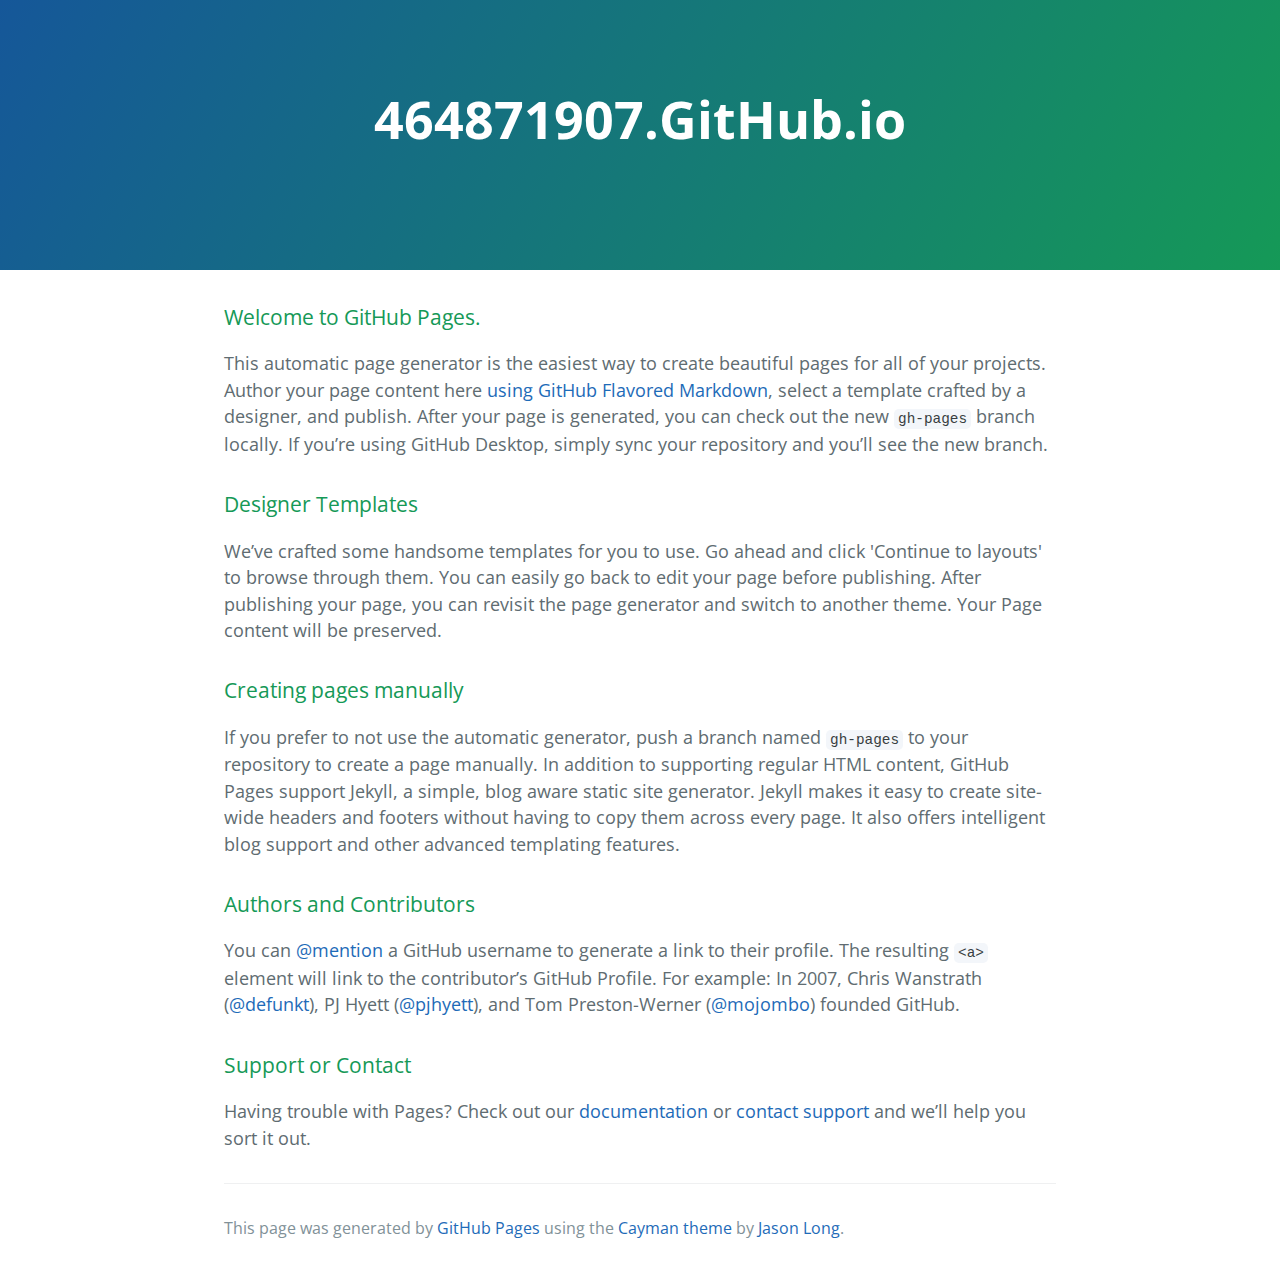
==== index.html @ e80ff777 "Replace master branch with page content via GitHub" ====
<!DOCTYPE html>
<html lang="en-us">
  <head>
    <meta charset="UTF-8">
    <title>464871907.GitHub.io by 464871907</title>
    <meta name="viewport" content="width=device-width, initial-scale=1">
    <link rel="stylesheet" type="text/css" href="stylesheets/normalize.css" media="screen">
    <link href='https://fonts.googleapis.com/css?family=Open+Sans:400,700' rel='stylesheet' type='text/css'>
    <link rel="stylesheet" type="text/css" href="stylesheets/stylesheet.css" media="screen">
    <link rel="stylesheet" type="text/css" href="stylesheets/github-light.css" media="screen">
  </head>
  <body>
    <section class="page-header">
      <h1 class="project-name">464871907.GitHub.io</h1>
      <h2 class="project-tagline"></h2>
    </section>

    <section class="main-content">
      <h3>
<a id="welcome-to-github-pages" class="anchor" href="#welcome-to-github-pages" aria-hidden="true"><span aria-hidden="true" class="octicon octicon-link"></span></a>Welcome to GitHub Pages.</h3>

<p>This automatic page generator is the easiest way to create beautiful pages for all of your projects. Author your page content here <a href="https://guides.github.com/features/mastering-markdown/">using GitHub Flavored Markdown</a>, select a template crafted by a designer, and publish. After your page is generated, you can check out the new <code>gh-pages</code> branch locally. If you’re using GitHub Desktop, simply sync your repository and you’ll see the new branch.</p>

<h3>
<a id="designer-templates" class="anchor" href="#designer-templates" aria-hidden="true"><span aria-hidden="true" class="octicon octicon-link"></span></a>Designer Templates</h3>

<p>We’ve crafted some handsome templates for you to use. Go ahead and click 'Continue to layouts' to browse through them. You can easily go back to edit your page before publishing. After publishing your page, you can revisit the page generator and switch to another theme. Your Page content will be preserved.</p>

<h3>
<a id="creating-pages-manually" class="anchor" href="#creating-pages-manually" aria-hidden="true"><span aria-hidden="true" class="octicon octicon-link"></span></a>Creating pages manually</h3>

<p>If you prefer to not use the automatic generator, push a branch named <code>gh-pages</code> to your repository to create a page manually. In addition to supporting regular HTML content, GitHub Pages support Jekyll, a simple, blog aware static site generator. Jekyll makes it easy to create site-wide headers and footers without having to copy them across every page. It also offers intelligent blog support and other advanced templating features.</p>

<h3>
<a id="authors-and-contributors" class="anchor" href="#authors-and-contributors" aria-hidden="true"><span aria-hidden="true" class="octicon octicon-link"></span></a>Authors and Contributors</h3>

<p>You can <a href="https://help.github.com/articles/basic-writing-and-formatting-syntax/#mentioning-users-and-teams" class="user-mention">@mention</a> a GitHub username to generate a link to their profile. The resulting <code>&lt;a&gt;</code> element will link to the contributor’s GitHub Profile. For example: In 2007, Chris Wanstrath (<a href="https://github.com/defunkt" class="user-mention">@defunkt</a>), PJ Hyett (<a href="https://github.com/pjhyett" class="user-mention">@pjhyett</a>), and Tom Preston-Werner (<a href="https://github.com/mojombo" class="user-mention">@mojombo</a>) founded GitHub.</p>

<h3>
<a id="support-or-contact" class="anchor" href="#support-or-contact" aria-hidden="true"><span aria-hidden="true" class="octicon octicon-link"></span></a>Support or Contact</h3>

<p>Having trouble with Pages? Check out our <a href="https://help.github.com/pages">documentation</a> or <a href="https://github.com/contact">contact support</a> and we’ll help you sort it out.</p>

      <footer class="site-footer">

        <span class="site-footer-credits">This page was generated by <a href="https://pages.github.com">GitHub Pages</a> using the <a href="https://github.com/jasonlong/cayman-theme">Cayman theme</a> by <a href="https://twitter.com/jasonlong">Jason Long</a>.</span>
      </footer>

    </section>

  
  </body>
</html>
---- stylesheets/stylesheet.css ----
* {
  box-sizing: border-box; }

body {
  padding: 0;
  margin: 0;
  font-family: "Open Sans", "Helvetica Neue", Helvetica, Arial, sans-serif;
  font-size: 16px;
  line-height: 1.5;
  color: #606c71; }

a {
  color: #1e6bb8;
  text-decoration: none; }
  a:hover {
    text-decoration: underline; }

.btn {
  display: inline-block;
  margin-bottom: 1rem;
  color: rgba(255, 255, 255, 0.7);
  background-color: rgba(255, 255, 255, 0.08);
  border-color: rgba(255, 255, 255, 0.2);
  border-style: solid;
  border-width: 1px;
  border-radius: 0.3rem;
  transition: color 0.2s, background-color 0.2s, border-color 0.2s; }
  .btn + .btn {
    margin-left: 1rem; }

.btn:hover {
  color: rgba(255, 255, 255, 0.8);
  text-decoration: none;
  background-color: rgba(255, 255, 255, 0.2);
  border-color: rgba(255, 255, 255, 0.3); }

@media screen and (min-width: 64em) {
  .btn {
    padding: 0.75rem 1rem; } }

@media screen and (min-width: 42em) and (max-width: 64em) {
  .btn {
    padding: 0.6rem 0.9rem;
    font-size: 0.9rem; } }

@media screen and (max-width: 42em) {
  .btn {
    display: block;
    width: 100%;
    padding: 0.75rem;
    font-size: 0.9rem; }
    .btn + .btn {
      margin-top: 1rem;
      margin-left: 0; } }

.page-header {
  color: #fff;
  text-align: center;
  background-color: #159957;
  background-image: linear-gradient(120deg, #155799, #159957); }

@media screen and (min-width: 64em) {
  .page-header {
    padding: 5rem 6rem; } }

@media screen and (min-width: 42em) and (max-width: 64em) {
  .page-header {
    padding: 3rem 4rem; } }

@media screen and (max-width: 42em) {
  .page-header {
    padding: 2rem 1rem; } }

.project-name {
  margin-top: 0;
  margin-bottom: 0.1rem; }

@media screen and (min-width: 64em) {
  .project-name {
    font-size: 3.25rem; } }

@media screen and (min-width: 42em) and (max-width: 64em) {
  .project-name {
    font-size: 2.25rem; } }

@media screen and (max-width: 42em) {
  .project-name {
    font-size: 1.75rem; } }

.project-tagline {
  margin-bottom: 2rem;
  font-weight: normal;
  opacity: 0.7; }

@media screen and (min-width: 64em) {
  .project-tagline {
    font-size: 1.25rem; } }

@media screen and (min-width: 42em) and (max-width: 64em) {
  .project-tagline {
    font-size: 1.15rem; } }

@media screen and (max-width: 42em) {
  .project-tagline {
    font-size: 1rem; } }

.main-content :first-child {
  margin-top: 0; }
.main-content img {
  max-width: 100%; }
.main-content h1, .main-content h2, .main-content h3, .main-content h4, .main-content h5, .main-content h6 {
  margin-top: 2rem;
  margin-bottom: 1rem;
  font-weight: normal;
  color: #159957; }
.main-content p {
  margin-bottom: 1em; }
.main-content code {
  padding: 2px 4px;
  font-family: Consolas, "Liberation Mono", Menlo, Courier, monospace;
  font-size: 0.9rem;
  color: #383e41;
  background-color: #f3f6fa;
  border-radius: 0.3rem; }
.main-content pre {
  padding: 0.8rem;
  margin-top: 0;
  margin-bottom: 1rem;
  font: 1rem Consolas, "Liberation Mono", Menlo, Courier, monospace;
  color: #567482;
  word-wrap: normal;
  background-color: #f3f6fa;
  border: solid 1px #dce6f0;
  border-radius: 0.3rem; }
  .main-content pre > code {
    padding: 0;
    margin: 0;
    font-size: 0.9rem;
    color: #567482;
    word-break: normal;
    white-space: pre;
    background: transparent;
    border: 0; }
.main-content .highlight {
  margin-bottom: 1rem; }
  .main-content .highlight pre {
    margin-bottom: 0;
    word-break: normal; }
.main-content .highlight pre, .main-content pre {
  padding: 0.8rem;
  overflow: auto;
  font-size: 0.9rem;
  line-height: 1.45;
  border-radius: 0.3rem; }
.main-content pre code, .main-content pre tt {
  display: inline;
  max-width: initial;
  padding: 0;
  margin: 0;
  overflow: initial;
  line-height: inherit;
  word-wrap: normal;
  background-color: transparent;
  border: 0; }
  .main-content pre code:before, .main-content pre code:after, .main-content pre tt:before, .main-content pre tt:after {
    content: normal; }
.main-content ul, .main-content ol {
  margin-top: 0; }
.main-content blockquote {
  padding: 0 1rem;
  margin-left: 0;
  color: #819198;
  border-left: 0.3rem solid #dce6f0; }
  .main-content blockquote > :first-child {
    margin-top: 0; }
  .main-content blockquote > :last-child {
    margin-bottom: 0; }
.main-content table {
  display: block;
  width: 100%;
  overflow: auto;
  word-break: normal;
  word-break: keep-all; }
  .main-content table th {
    font-weight: bold; }
  .main-content table th, .main-content table td {
    padding: 0.5rem 1rem;
    border: 1px solid #e9ebec; }
.main-content dl {
  padding: 0; }
  .main-content dl dt {
    padding: 0;
    margin-top: 1rem;
    font-size: 1rem;
    font-weight: bold; }
  .main-content dl dd {
    padding: 0;
    margin-bottom: 1rem; }
.main-content hr {
  height: 2px;
  padding: 0;
  margin: 1rem 0;
  background-color: #eff0f1;
  border: 0; }

@media screen and (min-width: 64em) {
  .main-content {
    max-width: 64rem;
    padding: 2rem 6rem;
    margin: 0 auto;
    font-size: 1.1rem; } }

@media screen and (min-width: 42em) and (max-width: 64em) {
  .main-content {
    padding: 2rem 4rem;
    font-size: 1.1rem; } }

@media screen and (max-width: 42em) {
  .main-content {
    padding: 2rem 1rem;
    font-size: 1rem; } }

.site-footer {
  padding-top: 2rem;
  margin-top: 2rem;
  border-top: solid 1px #eff0f1; }

.site-footer-owner {
  display: block;
  font-weight: bold; }

.site-footer-credits {
  color: #819198; }

@media screen and (min-width: 64em) {
  .site-footer {
    font-size: 1rem; } }

@media screen and (min-width: 42em) and (max-width: 64em) {
  .site-footer {
    font-size: 1rem; } }

@media screen and (max-width: 42em) {
  .site-footer {
    font-size: 0.9rem; } }
---- stylesheets/github-light.css ----
/*
The MIT License (MIT)

Copyright (c) 2016 GitHub, Inc.

Permission is hereby granted, free of charge, to any person obtaining a copy
of this software and associated documentation files (the "Software"), to deal
in the Software without restriction, including without limitation the rights
to use, copy, modify, merge, publish, distribute, sublicense, and/or sell
copies of the Software, and to permit persons to whom the Software is
furnished to do so, subject to the following conditions:

The above copyright notice and this permission notice shall be included in all
copies or substantial portions of the Software.

THE SOFTWARE IS PROVIDED "AS IS", WITHOUT WARRANTY OF ANY KIND, EXPRESS OR
IMPLIED, INCLUDING BUT NOT LIMITED TO THE WARRANTIES OF MERCHANTABILITY,
FITNESS FOR A PARTICULAR PURPOSE AND NONINFRINGEMENT. IN NO EVENT SHALL THE
AUTHORS OR COPYRIGHT HOLDERS BE LIABLE FOR ANY CLAIM, DAMAGES OR OTHER
LIABILITY, WHETHER IN AN ACTION OF CONTRACT, TORT OR OTHERWISE, ARISING FROM,
OUT OF OR IN CONNECTION WITH THE SOFTWARE OR THE USE OR OTHER DEALINGS IN THE
SOFTWARE.

*/

.pl-c /* comment */ {
  color: #969896;
}

.pl-c1 /* constant, variable.other.constant, support, meta.property-name, support.constant, support.variable, meta.module-reference, markup.raw, meta.diff.header */,
.pl-s .pl-v /* string variable */ {
  color: #0086b3;
}

.pl-e /* entity */,
.pl-en /* entity.name */ {
  color: #795da3;
}

.pl-smi /* variable.parameter.function, storage.modifier.package, storage.modifier.import, storage.type.java, variable.other */,
.pl-s .pl-s1 /* string source */ {
  color: #333;
}

.pl-ent /* entity.name.tag */ {
  color: #63a35c;
}

.pl-k /* keyword, storage, storage.type */ {
  color: #a71d5d;
}

.pl-s /* string */,
.pl-pds /* punctuation.definition.string, string.regexp.character-class */,
.pl-s .pl-pse .pl-s1 /* string punctuation.section.embedded source */,
.pl-sr /* string.regexp */,
.pl-sr .pl-cce /* string.regexp constant.character.escape */,
.pl-sr .pl-sre /* string.regexp source.ruby.embedded */,
.pl-sr .pl-sra /* string.regexp string.regexp.arbitrary-repitition */ {
  color: #183691;
}

.pl-v /* variable */ {
  color: #ed6a43;
}

.pl-id /* invalid.deprecated */ {
  color: #b52a1d;
}

.pl-ii /* invalid.illegal */ {
  color: #f8f8f8;
  background-color: #b52a1d;
}

.pl-sr .pl-cce /* string.regexp constant.character.escape */ {
  font-weight: bold;
  color: #63a35c;
}

.pl-ml /* markup.list */ {
  color: #693a17;
}

.pl-mh /* markup.heading */,
.pl-mh .pl-en /* markup.heading entity.name */,
.pl-ms /* meta.separator */ {
  font-weight: bold;
  color: #1d3e81;
}

.pl-mq /* markup.quote */ {
  color: #008080;
}

.pl-mi /* markup.italic */ {
  font-style: italic;
  color: #333;
}

.pl-mb /* markup.bold */ {
  font-weight: bold;
  color: #333;
}

.pl-md /* markup.deleted, meta.diff.header.from-file */ {
  color: #bd2c00;
  background-color: #ffecec;
}

.pl-mi1 /* markup.inserted, meta.diff.header.to-file */ {
  color: #55a532;
  background-color: #eaffea;
}

.pl-mdr /* meta.diff.range */ {
  font-weight: bold;
  color: #795da3;
}

.pl-mo /* meta.output */ {
  color: #1d3e81;
}
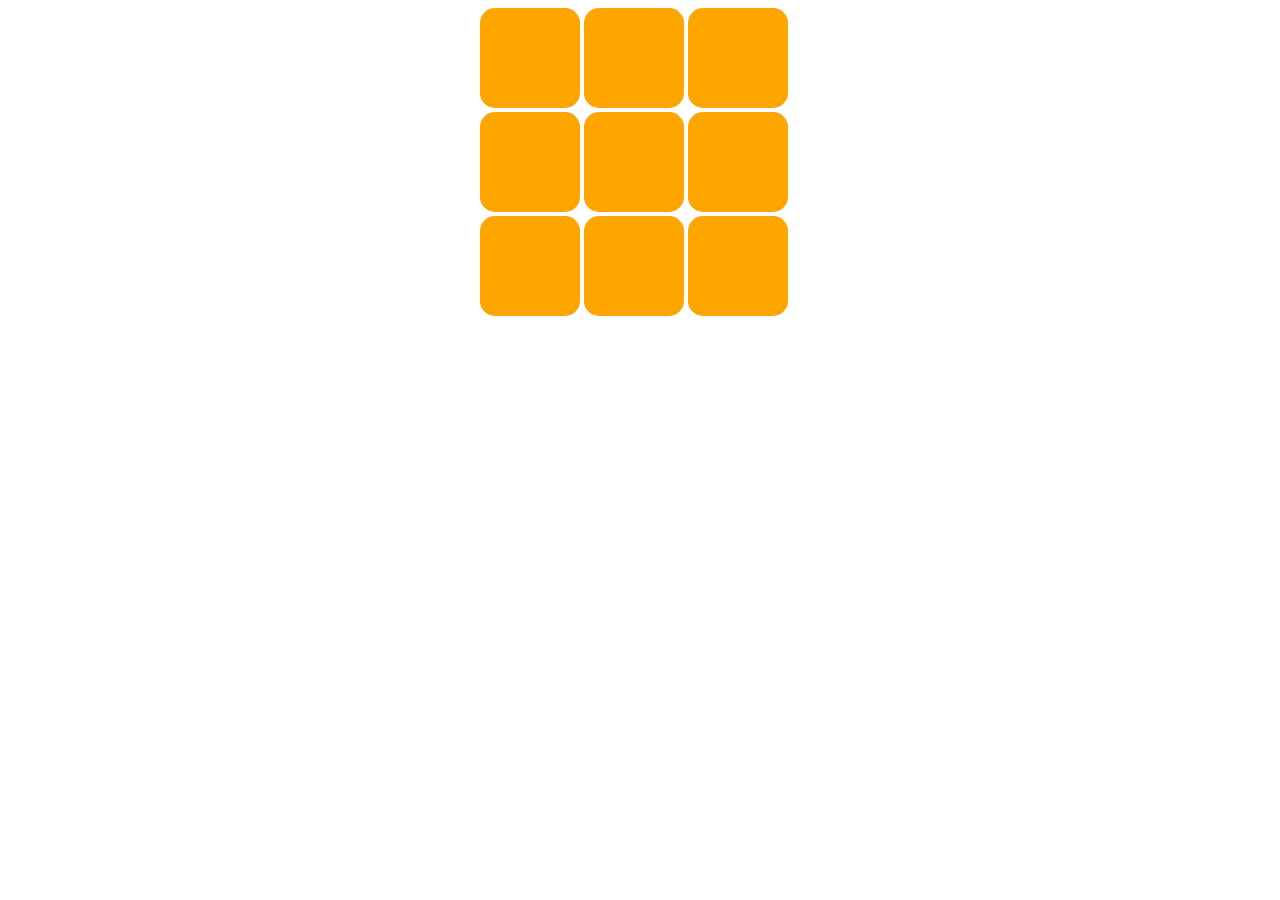
==== commit ff393472: "Update index.html" ====
--- a/index.html
+++ b/index.html
@@ -1,53 +1,39 @@
 <!DOCTYPE html>
-<html lang="en-us">
-  <head>
-    <meta charset="UTF-8">
-    <title>464871907.GitHub.io by 464871907</title>
-    <meta name="viewport" content="width=device-width, initial-scale=1">
-    <link rel="stylesheet" type="text/css" href="stylesheets/normalize.css" media="screen">
-    <link href='https://fonts.googleapis.com/css?family=Open+Sans:400,700' rel='stylesheet' type='text/css'>
-    <link rel="stylesheet" type="text/css" href="stylesheets/stylesheet.css" media="screen">
-    <link rel="stylesheet" type="text/css" href="stylesheets/github-light.css" media="screen">
-  </head>
-  <body>
-    <section class="page-header">
-      <h1 class="project-name">464871907.GitHub.io</h1>
-      <h2 class="project-tagline"></h2>
-    </section>
+<html>
+<head>
+	<title>youhavenoideawith</title>
+	<meta charset="UFT-8">
+	<style type="text/css">
+.main{
+	width:320px;
+	margin:0 auto;
+}	
+.row1,.row2,.row3{
+	width: 100px;
+	height: 100px;
+	background-color: orange;
+	border-radius: 15px;
+	display: inline-block;
+}
 
-    <section class="main-content">
-      <h3>
-<a id="welcome-to-github-pages" class="anchor" href="#welcome-to-github-pages" aria-hidden="true"><span aria-hidden="true" class="octicon octicon-link"></span></a>Welcome to GitHub Pages.</h3>
+</style>
 
-<p>This automatic page generator is the easiest way to create beautiful pages for all of your projects. Author your page content here <a href="https://guides.github.com/features/mastering-markdown/">using GitHub Flavored Markdown</a>, select a template crafted by a designer, and publish. After your page is generated, you can check out the new <code>gh-pages</code> branch locally. If you’re using GitHub Desktop, simply sync your repository and you’ll see the new branch.</p>
-
-<h3>
-<a id="designer-templates" class="anchor" href="#designer-templates" aria-hidden="true"><span aria-hidden="true" class="octicon octicon-link"></span></a>Designer Templates</h3>
-
-<p>We’ve crafted some handsome templates for you to use. Go ahead and click 'Continue to layouts' to browse through them. You can easily go back to edit your page before publishing. After publishing your page, you can revisit the page generator and switch to another theme. Your Page content will be preserved.</p>
-
-<h3>
-<a id="creating-pages-manually" class="anchor" href="#creating-pages-manually" aria-hidden="true"><span aria-hidden="true" class="octicon octicon-link"></span></a>Creating pages manually</h3>
-
-<p>If you prefer to not use the automatic generator, push a branch named <code>gh-pages</code> to your repository to create a page manually. In addition to supporting regular HTML content, GitHub Pages support Jekyll, a simple, blog aware static site generator. Jekyll makes it easy to create site-wide headers and footers without having to copy them across every page. It also offers intelligent blog support and other advanced templating features.</p>
-
-<h3>
-<a id="authors-and-contributors" class="anchor" href="#authors-and-contributors" aria-hidden="true"><span aria-hidden="true" class="octicon octicon-link"></span></a>Authors and Contributors</h3>
-
-<p>You can <a href="https://help.github.com/articles/basic-writing-and-formatting-syntax/#mentioning-users-and-teams" class="user-mention">@mention</a> a GitHub username to generate a link to their profile. The resulting <code>&lt;a&gt;</code> element will link to the contributor’s GitHub Profile. For example: In 2007, Chris Wanstrath (<a href="https://github.com/defunkt" class="user-mention">@defunkt</a>), PJ Hyett (<a href="https://github.com/pjhyett" class="user-mention">@pjhyett</a>), and Tom Preston-Werner (<a href="https://github.com/mojombo" class="user-mention">@mojombo</a>) founded GitHub.</p>
-
-<h3>
-<a id="support-or-contact" class="anchor" href="#support-or-contact" aria-hidden="true"><span aria-hidden="true" class="octicon octicon-link"></span></a>Support or Contact</h3>
-
-<p>Having trouble with Pages? Check out our <a href="https://help.github.com/pages">documentation</a> or <a href="https://github.com/contact">contact support</a> and we’ll help you sort it out.</p>
-
-      <footer class="site-footer">
-
-        <span class="site-footer-credits">This page was generated by <a href="https://pages.github.com">GitHub Pages</a> using the <a href="https://github.com/jasonlong/cayman-theme">Cayman theme</a> by <a href="https://twitter.com/jasonlong">Jason Long</a>.</span>
-      </footer>
-
-    </section>
-
-  
-  </body>
+</head>
+<body>
+<div class="main">
+<div class="row">
+	<div class="row1"></div>
+	<div class="row1"></div>
+	<div class="row1"></div>
+	</div>
+	<div class="row">
+	<div class="row2"></div>
+	<div class="row2"></div>
+	<div class="row2"></div></div>
+	<div class="row">
+	<div class="row3"></div>
+	<div class="row3"></div>
+	<div class="row3"></div>
+</div>
+</body>
 </html>
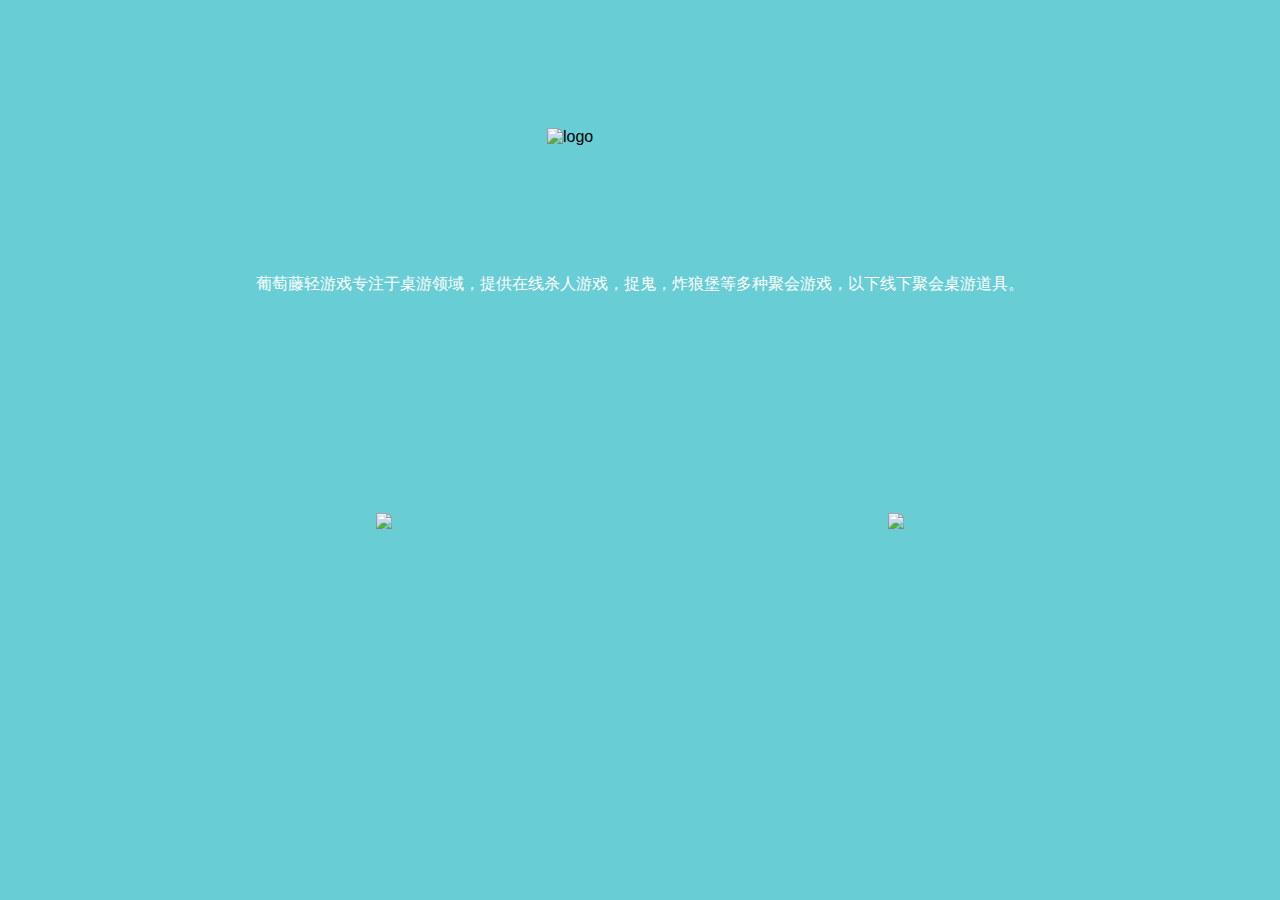
==== commit ff947521: "Update index.html" ====
--- a/index.html
+++ b/index.html
@@ -1,39 +1,54 @@
 <!DOCTYPE html>
 <html>
 <head>
-	<title>youhavenoideawith</title>
-	<meta charset="UFT-8">
+	<title>魔镜</title>
+	<meta charset="utf-8">
+	<meta name="viewport" content="width=device-width,initial-scale=1">
 	<style type="text/css">
-.main{
-	width:320px;
-	margin:0 auto;
+*{	padding:0;
+	margin: 0;
+	background-color:#68cdd5;
+	font-size: normal;
+	font-family:"hiraginosansgb w3","微软雅黑",sans-serif;
 }	
-.row1,.row2,.row3{
-	width: 100px;
-	height: 100px;
-	background-color: orange;
-	border-radius: 15px;
-	display: inline-block;
+.body{
+	width: 100%;
+	margin:  0 auto;
+}
+.logo{
+	width:186px;
+	margin: 10% auto;
+}
+p{
+	text-align: center;
+	color: white;
+}
+.ref{
+	margin:0 auto 17% auto;
+	width: 80%;
+}
+.pic{
+	width: 80%;
+	margin: 0 auto 20% auto;
+	text-align: center;
+}
+.pic1,.pic2{
+	width: 50%;
+	float: left;
+	text-align: center;
 }
 
 </style>
-
 </head>
 <body>
-<div class="main">
-<div class="row">
-	<div class="row1"></div>
-	<div class="row1"></div>
-	<div class="row1"></div>
-	</div>
-	<div class="row">
-	<div class="row2"></div>
-	<div class="row2"></div>
-	<div class="row2"></div></div>
-	<div class="row">
-	<div class="row3"></div>
-	<div class="row3"></div>
-	<div class="row3"></div>
+<div class="body">
+<div class="logo"><img src="pic/logo.png" alt="logo"></div>
+<div class="ref"><p>葡萄藤轻游戏专注于桌游领域，提供在线杀人游戏，捉鬼，炸狼堡等多种聚会游戏，以下线下聚会桌游道具。</p></div>
+<div class="pic">
+<div class="pic1">
+<img src="pic/task1.gif"></div>
+<div class="pic2"><img src="pic/task2.gif">
 </div>
+</div></div>
 </body>
 </html>
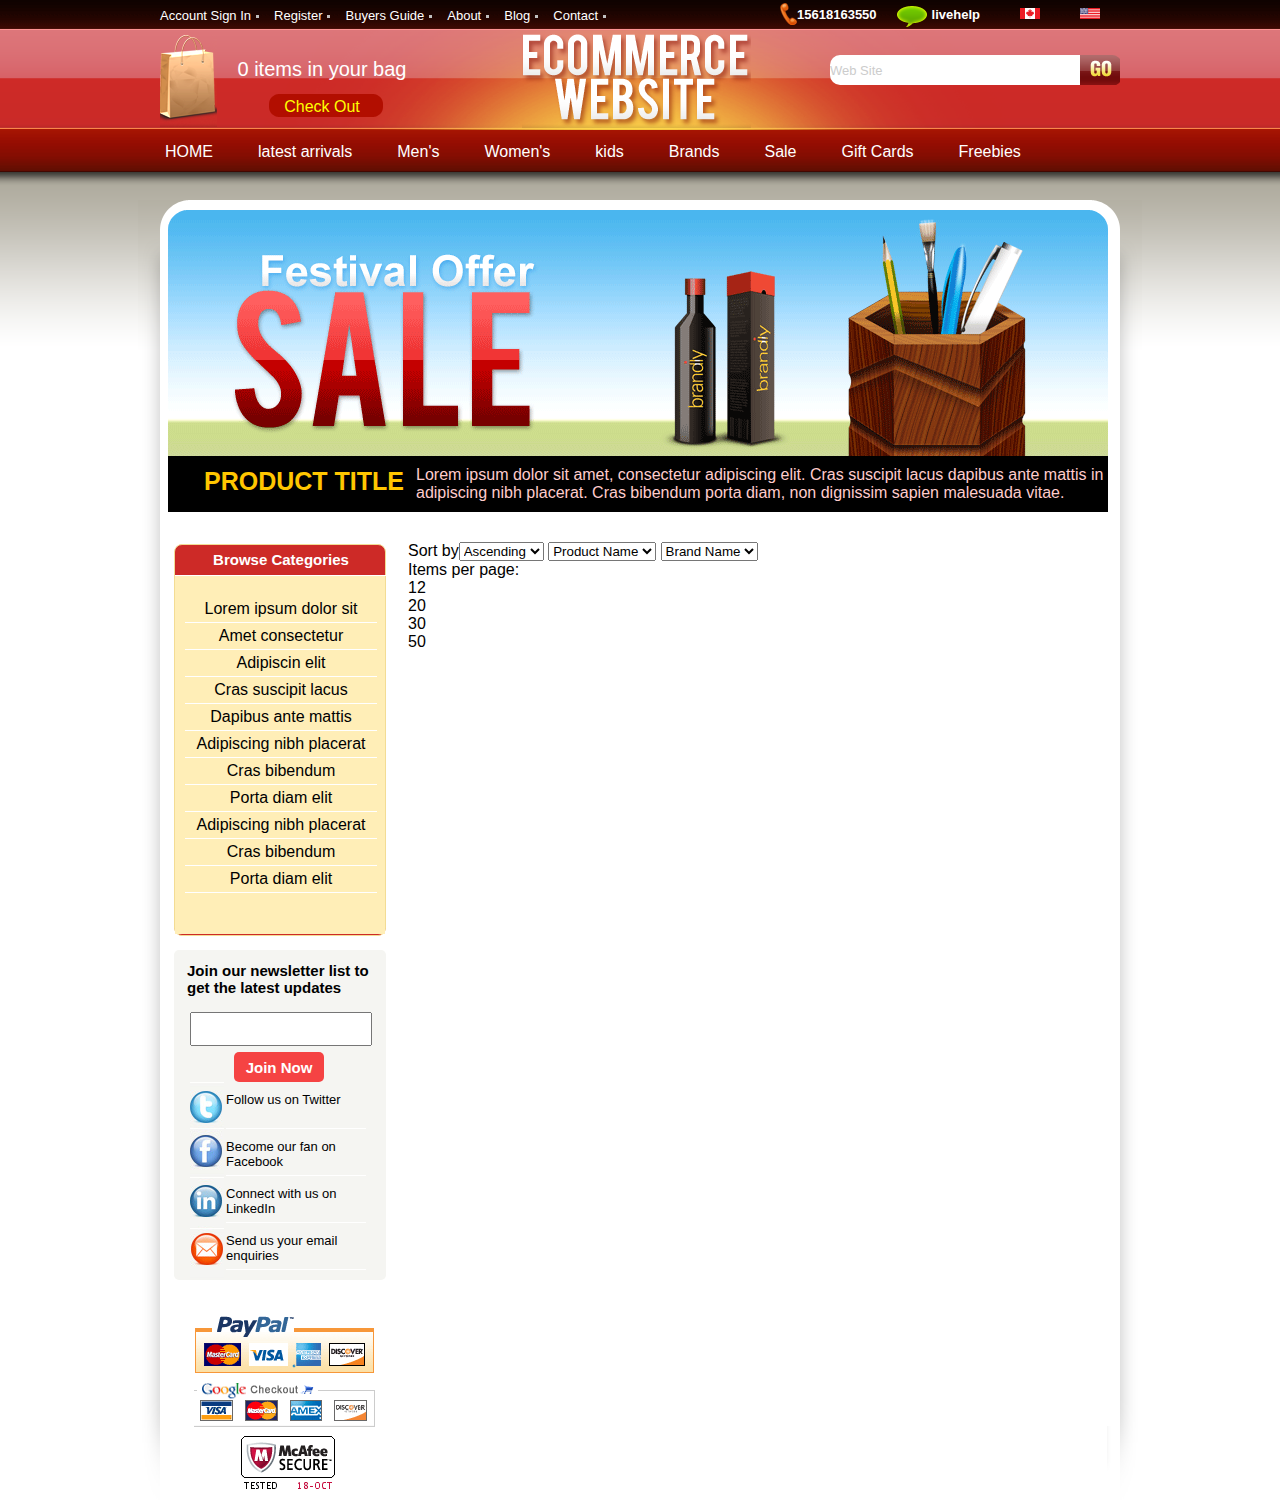
==== commit ebbc9d9f: "Rejected commit: Default" ====
--- a/index.html
+++ b/index.html
@@ -1,54 +1,130 @@
 <!DOCTYPE html>
 <html>
 <head>
-	<title>魔镜</title>
+	<title>website</title>
 	<meta charset="utf-8">
-	<meta name="viewport" content="width=device-width,initial-scale=1">
-	<style type="text/css">
-*{	padding:0;
-	margin: 0;
-	background-color:#68cdd5;
-	font-size: normal;
-	font-family:"hiraginosansgb w3","微软雅黑",sans-serif;
-}	
-.body{
-	width: 100%;
-	margin:  0 auto;
-}
-.logo{
-	width:186px;
-	margin: 10% auto;
-}
-p{
-	text-align: center;
-	color: white;
-}
-.ref{
-	margin:0 auto 17% auto;
-	width: 80%;
-}
-.pic{
-	width: 80%;
-	margin: 0 auto 20% auto;
-	text-align: center;
-}
-.pic1,.pic2{
-	width: 50%;
-	float: left;
-	text-align: center;
-}
+	<link rel="stylesheet" href="style/1.css">
 
-</style>
 </head>
 <body>
-<div class="body">
-<div class="logo"><img src="pic/logo.png" alt="logo"></div>
-<div class="ref"><p>葡萄藤轻游戏专注于桌游领域，提供在线杀人游戏，捉鬼，炸狼堡等多种聚会游戏，以下线下聚会桌游道具。</p></div>
-<div class="pic">
-<div class="pic1">
-<img src="pic/task1.gif"></div>
-<div class="pic2"><img src="pic/task2.gif">
+<div class="top">
+	<ul class="menu-ul">
+		<li><a href="#">Account Sign In</a> </li>
+		<li><a href="#">Register </a> </li>
+		<li> <a href="#">Buyers Guide</a></li>
+		<li> <a href="#">About </a></li>
+		<li><a href="#">Blog</a></li>
+		<li><a href="#"> Contact</a></li>
+	</ul>
+	<ul class="contact-ul">
+		<li id="phone">15618163550</li>
+		<li id="help">livehelp</li>
+		<li class="space sbie6_img"><a href="#"><img src="pic/top_img1.gif" alt="1" title="加拿大" /></a></li>
+		<li class="sbie6_img"><a href="#"><img src="pic/top_img2.gif" alt="2" title="美国" /></a></li>
+	</ul></div>
+
+<div class="title-bar">
+	<div class="shopbag">
+		<a href="#"><img src="pic/shopbag.png" alt="shopbag"></a>
+		<div class="number">
+			<p>0 items in your bag</p>
+			<span>Check Out</span>
+		</div>
+	</div>
+	<div class="title"><img src="pic/title.png"></div>
+	<form action=" " method="">
+		<input type="text" value="Web Site" class="input">
+		<input type="submit" value="" class="submit">
+	</form>
 </div>
-</div></div>
+
+<div class="nav">
+	<ul class="liMenu">
+		<li class="liMain"><a href="#"><span class="bj">HOME</span></a></li>
+		<li><a href="#"><span class="bj">latest arrivals</span></a> </li>
+		<li><a href="#"><span class="bj">Men's </span></a></li>
+		<li><a href="#"><span class="bj">Women's</span></a></li>
+		<li><a href="#"><span class="bj">kids</span></a></li>
+		<li><a href="#"><span class="bj">Brands</span></a> </li>
+		<li><a href="#"><span class="bj">Sale</span></a></li>
+		<li><a href="#"><span class="bj">Gift Cards</span></a></li>
+		<li><a href="#"><span class="bj">Freebies</span></a></li>
+	</ul>
+</div>
+
+<div class="content">
+	<div class="banner">
+		<ul>
+			<li><img src="pic/banner-pic.png" alt="pic"></li>
+			<li class="liBanner"><h3>PRODUCT TITLE</h3></li>
+			<li class="pBanner"><p>Lorem ipsum dolor sit amet, consectetur adipiscing elit. Cras suscipit lacus dapibus ante mattis in adipiscing nibh placerat. Cras bibendum porta diam, non dignissim sapien malesuada vitae. </p></li>
+	</div>
+	<div id="content-b">
+		<div class="asider">
+			<div class="mulu">
+				<h4>Browse Categories</h4>
+				<ul class="ulMulu">
+					<li><a href="#">Lorem ipsum dolor sit</a> </li>
+					<li><a href="#">Amet consectetur </a></li>
+					<li><a href="#">Adipiscin elit </a></li>
+					<li><a href="#">Cras suscipit lacus</a> </li>
+					<li><a href="#">Dapibus ante mattis</a> </li>
+					<li><a href="#">Adipiscing nibh placerat</a></li>
+					<li><a href="#">Cras bibendum </a></li>
+					<li><a href="#">Porta diam elit</a></li>
+					<li><a href="#">Adipiscing nibh placerat</a></li>
+					<li><a href="#">Cras bibendum </a></li>
+					<li><a href="#">Porta diam elit</a></li>
+				</ul>
+			</div>
+			<div class="follow">
+				<h4>Join our newsletter list
+					to get the latest updates</h4>
+				<input type="text" name="getupdate" class="getupdate">
+				<input type="submit" value="Join Now" class="join">
+				<ul class="followitem">
+					<li class="item1"><a href="twitter">Follow us on Twitter</a></li>
+					<li><a href="facebook">Become our fan on Facebook</a></li>
+					<li><a href="linkedin">Connect with us on LinkedIn</a></li>
+					<li><a href="email">Send us your email enquiries</a></li>
+				</ul>
+			</div>
+			<div class="payment"><img src="pic/payment.png" alt="paymentinfo"></div>
+
+		</div>
+		<div class="products">
+			<div class="pTitle">
+				Sort by<select>
+				<option>Ascending</option>
+				<option></option>
+				<option></option>
+			</select>
+				<select>
+					<option>Product Name</option>
+					<option></option>
+					<option></option>
+				</select>
+				<select>
+					<option>Brand Name</option>
+					<option></option>
+					<option></option>
+				</select>
+				<ul class="page">
+					<li>Items per page:</li>
+					<li><a href="" class="pActive">12</a></li>
+					<li><a href="">20</a></li>
+					<li><a href="">30</a></li>
+					<li><a href="">50</a></li>
+
+				</ul>
+			</div>
+			<div class="iProducts">
+
+			</div>
+
+		</div>
+
+	</div>
+</div>
 </body>
-</html>
+</html>--- a/style/1.css
+++ b/style/1.css
@@ -0,0 +1,335 @@
+	*{
+		padding: 0;
+		margin: 0;
+		font-family: arial;sans-serif;
+
+	}
+	body{
+		background: #fff url(../pic/bg.gif) repeat-x;
+	}
+	a{
+		text-decoration: none;
+		color: black;
+
+	}
+	a:hover{border-bottom:1px solid white;
+
+	}
+	.top{
+		width: 960px;
+		height: 30px;
+		margin: 0 auto;
+		position: relative;
+	}
+	li{
+		list-style: none;
+	}
+.menu-ul{
+	float: left;
+
+}
+.menu-ul li{
+		float: left;
+		line-height: 29px;
+		list-style-type: none;
+		padding-right: 8px;
+		margin-right: 15px;
+		background: url(../pic/top_ico.png) no-repeat right 15px;
+	}
+	.menu-ul li a{
+		color: white;
+		font-size: 13px;
+
+	}
+
+	/*
+	top-menu job done
+	*/
+.contact-ul{
+	float:right;
+}
+.contact-ul li{
+	float: left;
+	padding: 0 20px;
+	font-size: 13px;
+	font-weight: bold;
+	line-height: 30px;
+	color:white;
+	list-style-type: none;
+}
+#phone{
+	padding-left:20px;
+	background: url(../pic/top_ico.png) -2px -16px no-repeat;
+}
+#help{
+	padding-left: 35px;
+	background: url(../pic/top_ico.png) 0px -45px no-repeat;
+}
+/*标题栏*/
+.title-bar{
+	width: 960px;
+	height: 100px;
+	margin: 0 auto;
+	background: url(../pic/title-bg.png) no-repeat 90px 0;
+
+}
+.shopbag{
+	float: left;
+
+}
+.shopbag a img{
+	float: left;
+	padding-top: 5px;
+}
+.number{
+	float: right;
+	width: 170px;
+	margin-left: 20px;
+}
+.number p{
+	width: 170px;
+	height: 20px;
+	padding-top: 28px;
+	color: white;
+	font-size: 20px;
+	text-align: center;
+}
+.number span{
+	display: inline-block;
+	height: 28px;
+	width: 170px;
+	text-align: center;
+	padding-top: 20px;
+	background: url(../pic/check-bg.png) no-repeat 32px 16px;
+	color: yellow;
+}
+
+.title{
+	height: 94px;
+	float: left;
+	margin-left: 115px;
+	margin-top: 4px;
+}
+
+form{
+	float:right;
+	width: 290px;
+	height: 30px;
+	border:none;
+	margin-top: 25px;
+}
+.input,.submit{
+	border:none;outline: none;
+}
+.input{
+	float: left;
+	width: 250px;
+	height: 30px;
+	border-top-left-radius: 10px;
+	border-bottom-left-radius: 10px;
+	font-size: 13px;
+	color: #CCC;
+		
+}
+.submit{
+	float: right;
+	width: 40px;
+	height: 30px;
+	background: url(../pic/go.png) no-repeat;
+
+}
+.nav{
+	height: 44px;
+	width: 960px;
+	margin: 0 auto;	
+}
+.liMenu{
+	height: 32px;
+	padding-top: 8px;
+}
+.liMenu li{
+	float: left;
+	margin-right: 35px;
+	list-style: none;
+	height:28px;
+}
+.liMenu li a{
+	display: block;
+	line-height: 28px;
+	color: white;
+	padding-left: 5px;
+	padding-right: 5px;
+
+}
+.liMenu li a:hover{border: none;border-radius: 10px;
+	background: url(../pic/limain.png) repeat-x;}
+
+
+/*内容区*/	
+.content{
+	width:1004px;
+	height: 1300px;
+	margin: 26px auto 0 auto;
+	background: url(../pic/content-bg.png);
+}
+.banner{
+	width: 944px;
+	height: 312px;
+	margin:0px auto;
+	position: relative;
+}
+.banner ul li img{
+	position: absolute;
+	top: 10px;
+	left: 0px;
+}
+.liBanner h3{
+	position: absolute;
+	bottom: 16px;
+	left:36px;
+	font-size: 25px;
+	font-weight: bold;
+	color: #ffc600;
+}
+.liBanner{
+	background:black;
+	width: 252px;
+	height: 56px;
+	position:absolute;
+	bottom: 0px;
+	left: 0px;
+}
+.pBanner{
+	margin-right: 4px;
+	background:black;
+	width: 692px;
+	height: 56px;
+	position:absolute;
+	bottom: 0px;
+	right: 0px;
+	color: #ffcccc;
+}
+.pBanner p{
+	position: absolute;
+	top: 10px;
+	left: 0;
+}
+
+.asider,products{
+	margin-top: 32px;
+}
+/*边栏*/
+#content-b{
+	height: 992px;
+}
+.asider{
+	width: 212px;
+	height:958px;float: left;
+	margin-left: 36px;
+}
+.mulu{
+	border: 1px solid #f3dc94;
+	border-radius: 8px;
+	width: 210px;
+	height: 390px;
+	background-color:#cd2a27;
+}
+.mulu h4{
+	font-weight: bold;
+	font-size: 15px;
+	color: white;
+	width: 212px;
+	height: 30px;
+	text-align: center;
+	line-height: 30px;
+	border-bottom: 1px solid white;
+}
+.ulMulu{
+	width: 210px;
+	height: 338px;
+	padding-top: 20px;
+	background-color: #ffeeb7;
+}
+.ulMulu li{
+	text-align: center;
+	border-bottom: 1px solid white;
+	line-height: 26px;
+	width: 192px;
+	height: 26px;
+	margin-left: 10px;
+	
+}
+.follow{
+	width: 212px;
+	height: 330px;
+	background-color: #f5f5f2;
+	margin-top: 14px;
+	border-radius: 5px;
+}
+.follow h4{
+	margin: 0 auto;
+}
+.follow h4{
+	width:186px;
+	height: 38px;
+	padding-top: 12px;
+	padding-bottom: 12px;
+	font-size: 15px;
+	color: #666666；
+	text-align：center；
+	line-height:19px;
+}
+.follow .getupdate{
+	width: 178px;
+	height: 30px;
+	margin-left: 16px;
+	margin-bottom: 6px;
+	
+}
+.join,.getupdate{
+	outline: none;
+}
+.follow .join{
+	width:90px;
+	height:30px;
+	margin-left: 60px;
+	background-color: #f54343;
+	font-size: 15px;
+	color: white;
+	font-weight: bold;
+	border-radius: 5px;
+	border: none;
+}
+.followitem{
+	width: 176px;
+	height: 196px;
+	background: url(../pic/follow.jpg) no-repeat left top;
+	margin-left: 16px;
+}
+.followitem li{
+	width: 140px;
+	height: 46px;
+	margin-left: 36px;
+	border-bottom: 1px solid white;
+}
+.followitem li a{
+	font-size: 13px;
+	width: 140px;
+	height:30px;
+	padding-top: 10px;
+	display: block;
+
+}
+.payment{
+	height: 200px;
+	margin-top: 30px;
+	padding-left: 20px;
+}
+.products{
+	float: right;
+	width: 708px;
+	height: 962px;
+	margin-top: 30px;
+	margin-right: 26px;
+	padding-left: 22px;
+}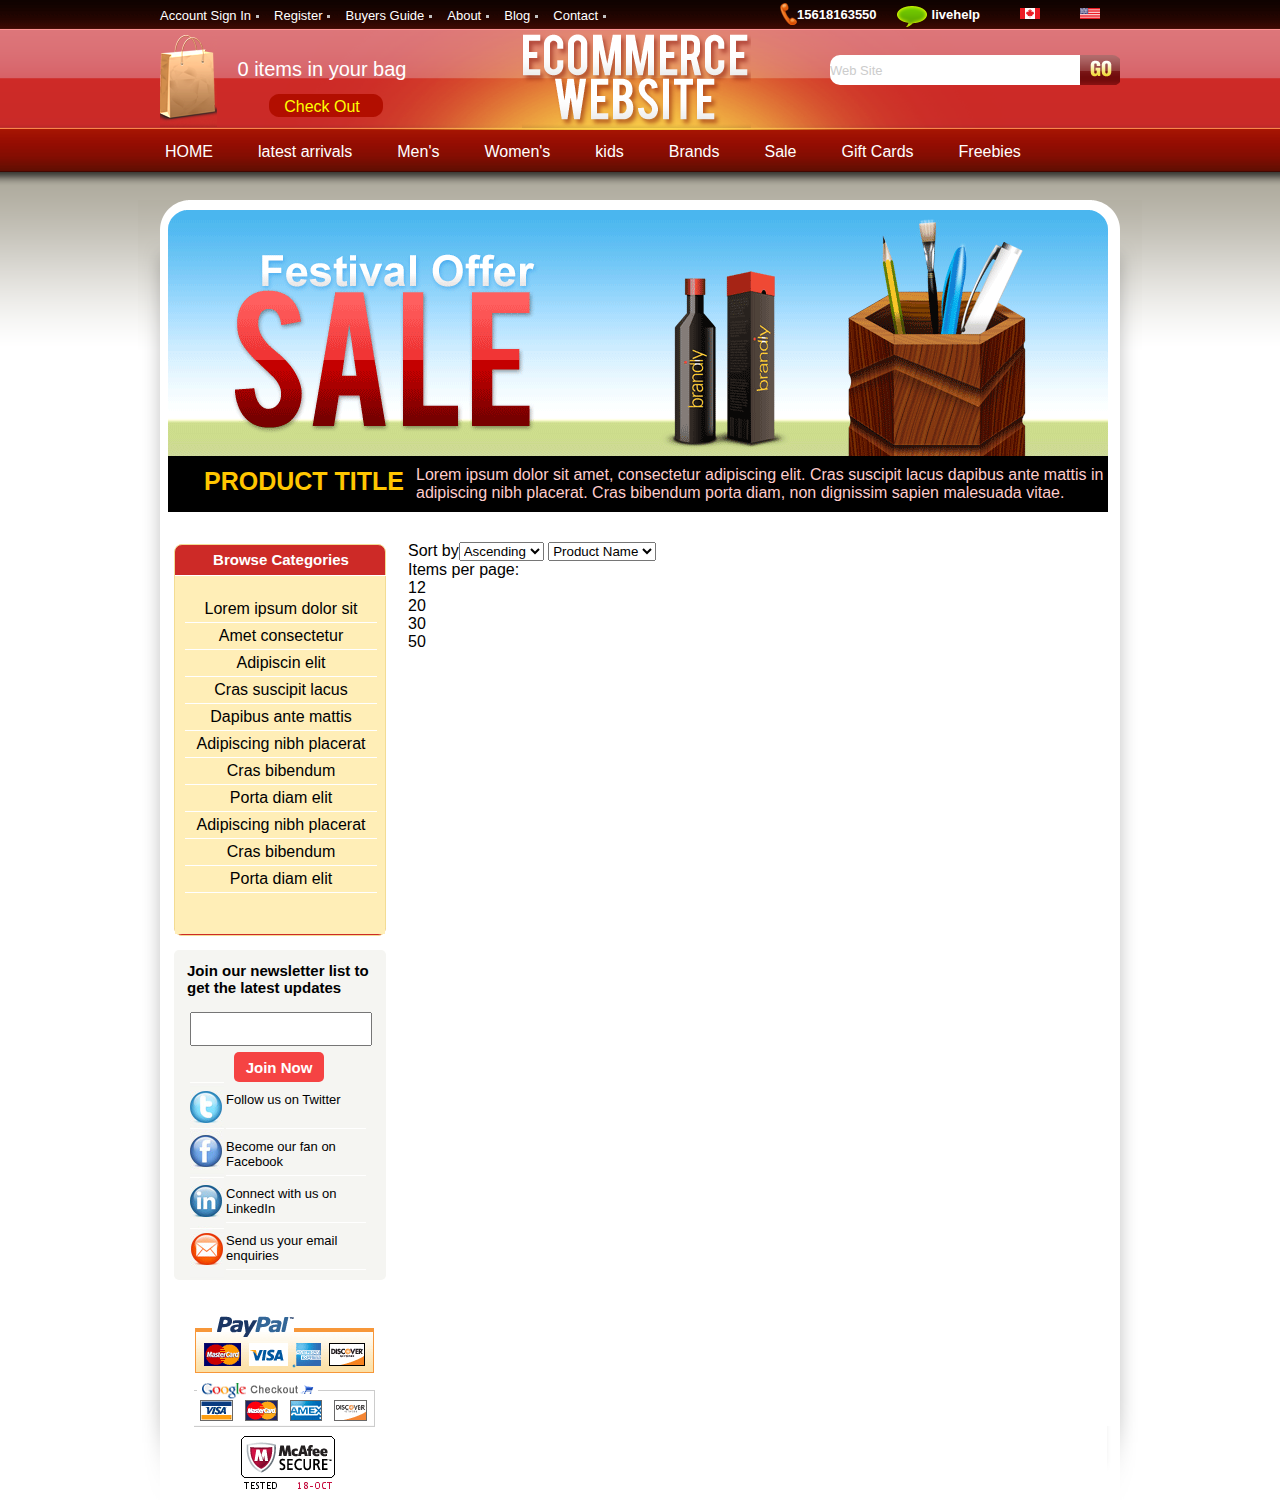
==== commit b10bf9e6: "Rejected commit: Default" ====
--- a/index.html
+++ b/index.html
@@ -103,8 +103,7 @@
 					<option>Product Name</option>
 					<option></option>
 					<option></option>
-				</select>
-				<select>
+
 					<option>Brand Name</option>
 					<option></option>
 					<option></option>
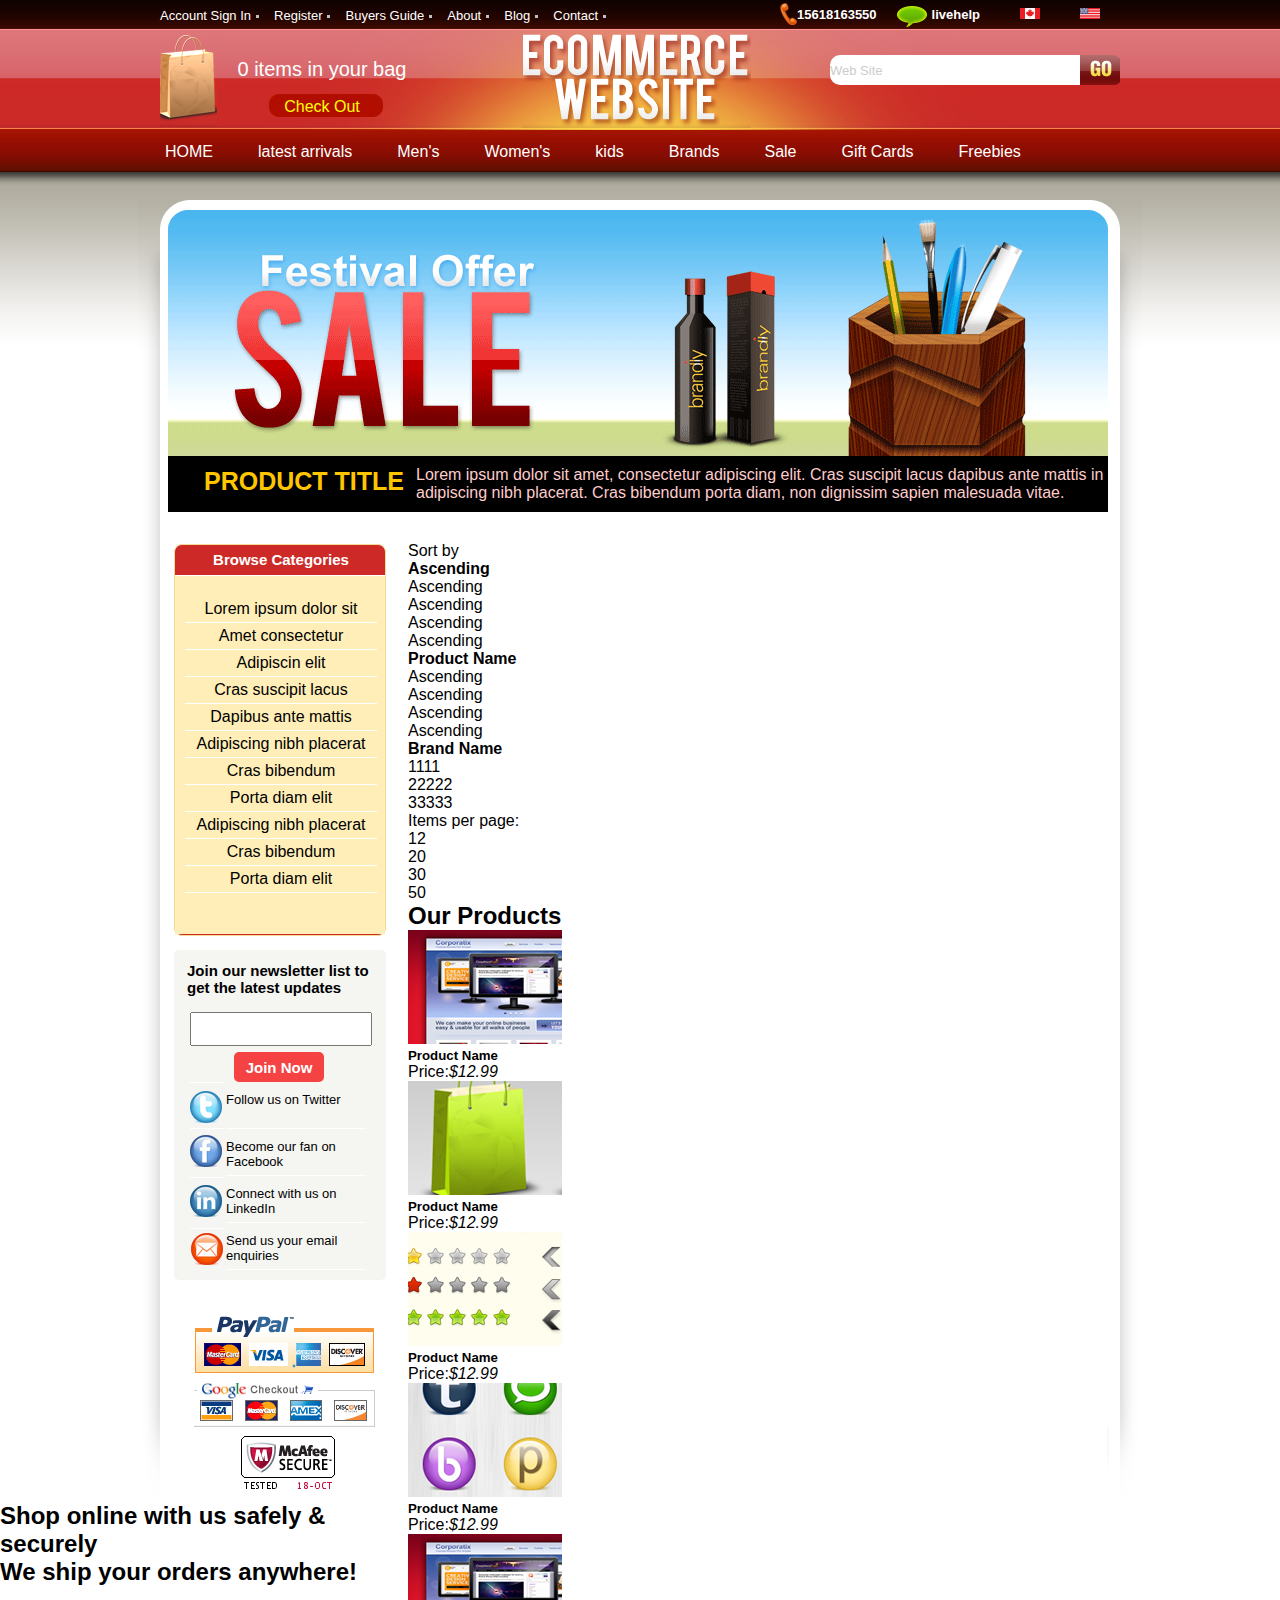
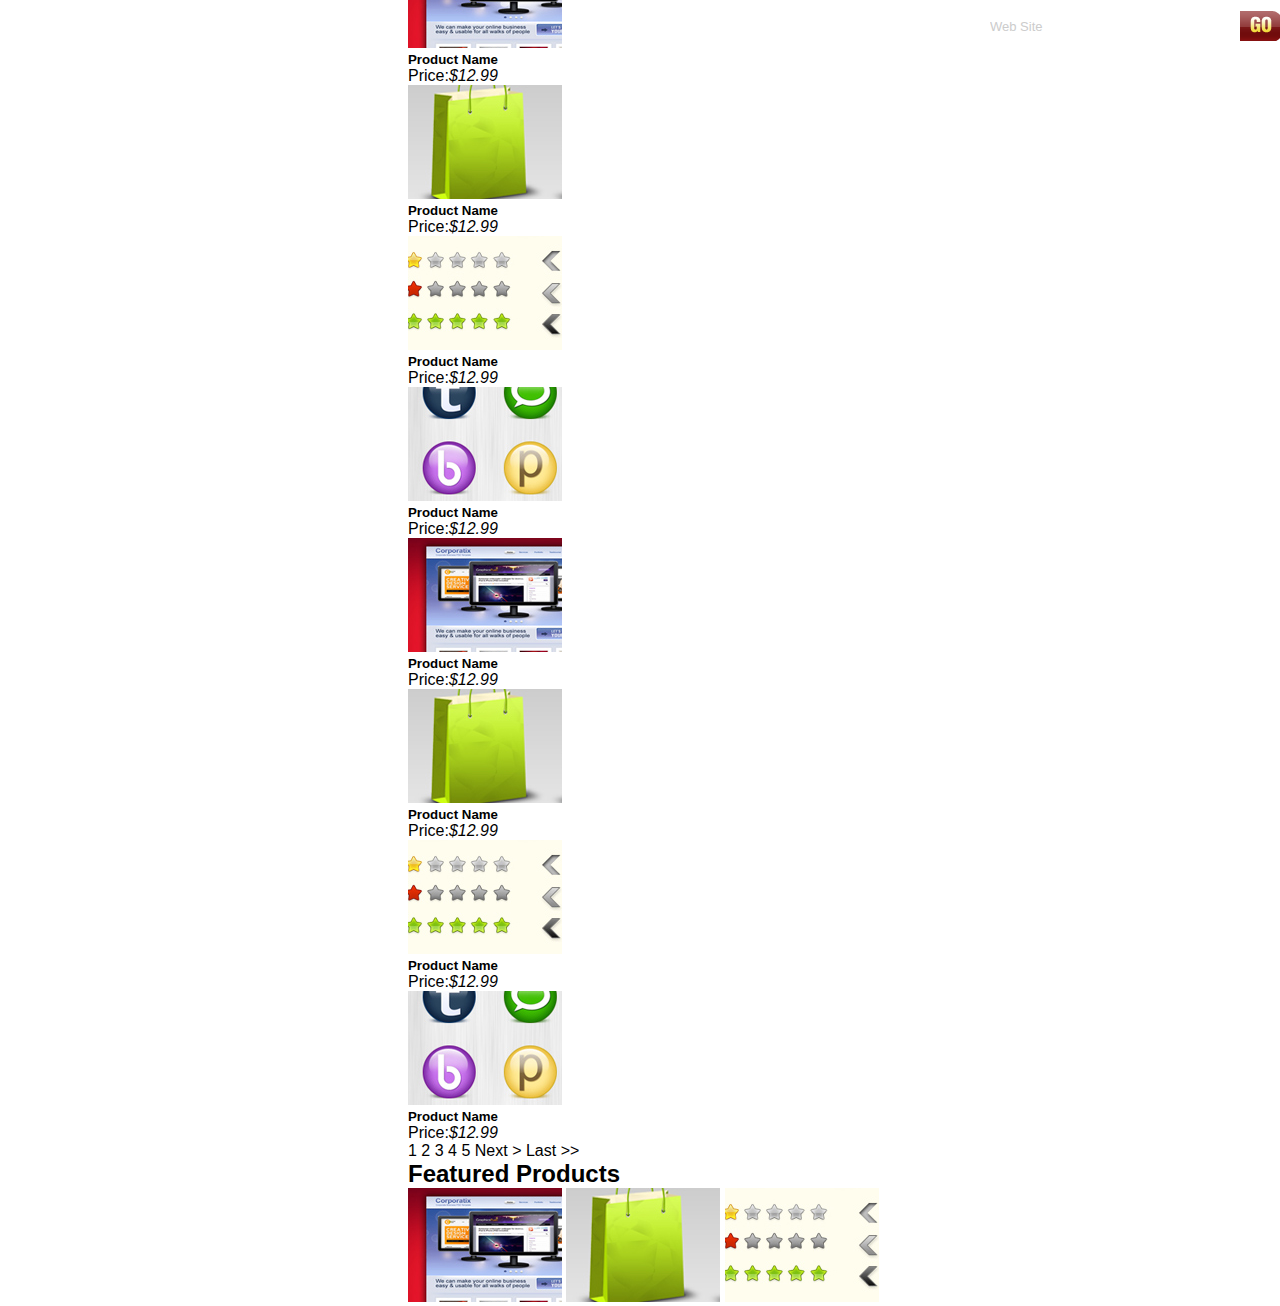
==== commit 0ca891c7: "Rejected commit: Default" ====
--- a/index.html
+++ b/index.html
@@ -1,45 +1,46 @@
 <!DOCTYPE html>
 <html>
 <head>
-	<title>website</title>
+	<title>Firstwebsite</title>
 	<meta charset="utf-8">
 	<link rel="stylesheet" href="style/1.css">
 
 </head>
 <body>
-<div class="top">
-	<ul class="menu-ul">
-		<li><a href="#">Account Sign In</a> </li>
-		<li><a href="#">Register </a> </li>
-		<li> <a href="#">Buyers Guide</a></li>
-		<li> <a href="#">About </a></li>
-		<li><a href="#">Blog</a></li>
-		<li><a href="#"> Contact</a></li>
-	</ul>
-	<ul class="contact-ul">
-		<li id="phone">15618163550</li>
-		<li id="help">livehelp</li>
-		<li class="space sbie6_img"><a href="#"><img src="pic/top_img1.gif" alt="1" title="加拿大" /></a></li>
-		<li class="sbie6_img"><a href="#"><img src="pic/top_img2.gif" alt="2" title="美国" /></a></li>
-	</ul></div>
+ <div class="top">
+ 		<ul class="menu-ul">
+ 			<li><a href="#">Account Sign In</a> </li>
+ 			<li><a href="#">Register </a> </li>
+ 			<li> <a href="#">Buyers Guide</a></li>
+ 			<li> <a href="#">About </a></li>
+ 			<li><a href="#">Blog</a></li>
+ 			<li><a href="#"> Contact</a></li>			
+ 		</ul>
+ 		<ul class="contact-ul">
+ 			<li id="phone">15618163550</li>
+			<li id="help">livehelp</li>
+			<li class="space sbie6_img"><a href="#"><img src="pic/top_img1.gif" alt="1" title="加拿大" /></a></li>
+     	   <li class="sbie6_img"><a href="#"><img src="pic/top_img2.gif" alt="2" title="美国" /></a></li>
+ 		</ul></div>
 
 <div class="title-bar">
 	<div class="shopbag">
 		<a href="#"><img src="pic/shopbag.png" alt="shopbag"></a>
-		<div class="number">
-			<p>0 items in your bag</p>
-			<span>Check Out</span>
+	<div class="number">
+		<p>0 items in your bag</p>
+		<span>Check Out</span>
 		</div>
-	</div>
-	<div class="title"><img src="pic/title.png"></div>
-	<form action=" " method="">
-		<input type="text" value="Web Site" class="input">
-		<input type="submit" value="" class="submit">
-	</form>
+    </div>
+<div class="title"><img src="pic/title.png"></div>
+		<form action=" " method="">
+			<input type="text" value="Web Site" class="input" id="text-btn">
+			<input type="submit" value="" class="submit">
+		</form>
 </div>
 
+
 <div class="nav">
-	<ul class="liMenu">
+		<ul class="liMenu">
 		<li class="liMain"><a href="#"><span class="bj">HOME</span></a></li>
 		<li><a href="#"><span class="bj">latest arrivals</span></a> </li>
 		<li><a href="#"><span class="bj">Men's </span></a></li>
@@ -49,81 +50,150 @@
 		<li><a href="#"><span class="bj">Sale</span></a></li>
 		<li><a href="#"><span class="bj">Gift Cards</span></a></li>
 		<li><a href="#"><span class="bj">Freebies</span></a></li>
-	</ul>
-</div>
+	</ul>	
+</div>	
 
 <div class="content">
 	<div class="banner">
 		<ul>
-			<li><img src="pic/banner-pic.png" alt="pic"></li>
-			<li class="liBanner"><h3>PRODUCT TITLE</h3></li>
-			<li class="pBanner"><p>Lorem ipsum dolor sit amet, consectetur adipiscing elit. Cras suscipit lacus dapibus ante mattis in adipiscing nibh placerat. Cras bibendum porta diam, non dignissim sapien malesuada vitae. </p></li>
+		<li><img src="pic/banner-pic.png" alt="pic"></li>
+		<li class="liBanner"><h3>PRODUCT TITLE</h3></li>
+		<li class="pBanner"><p>Lorem ipsum dolor sit amet, consectetur adipiscing elit. Cras suscipit lacus dapibus ante mattis in adipiscing nibh placerat. Cras bibendum porta diam, non dignissim sapien malesuada vitae. </p></li>
 	</div>
 	<div id="content-b">
-		<div class="asider">
-			<div class="mulu">
-				<h4>Browse Categories</h4>
-				<ul class="ulMulu">
-					<li><a href="#">Lorem ipsum dolor sit</a> </li>
-					<li><a href="#">Amet consectetur </a></li>
-					<li><a href="#">Adipiscin elit </a></li>
-					<li><a href="#">Cras suscipit lacus</a> </li>
-					<li><a href="#">Dapibus ante mattis</a> </li>
-					<li><a href="#">Adipiscing nibh placerat</a></li>
-					<li><a href="#">Cras bibendum </a></li>
-					<li><a href="#">Porta diam elit</a></li>
-					<li><a href="#">Adipiscing nibh placerat</a></li>
-					<li><a href="#">Cras bibendum </a></li>
-					<li><a href="#">Porta diam elit</a></li>
-				</ul>
-			</div>
-			<div class="follow">
-				<h4>Join our newsletter list
-					to get the latest updates</h4>
-				<input type="text" name="getupdate" class="getupdate">
-				<input type="submit" value="Join Now" class="join">
-				<ul class="followitem">
-					<li class="item1"><a href="twitter">Follow us on Twitter</a></li>
-					<li><a href="facebook">Become our fan on Facebook</a></li>
-					<li><a href="linkedin">Connect with us on LinkedIn</a></li>
-					<li><a href="email">Send us your email enquiries</a></li>
-				</ul>
-			</div>
-			<div class="payment"><img src="pic/payment.png" alt="paymentinfo"></div>
+	<div class="asider">
+		<div class="mulu">
+		<h4>Browse Categories</h4>
+			<ul class="ulMulu">
+				<li><a href="#">Lorem ipsum dolor sit</a> </li>
+				<li><a href="#">Amet consectetur </a></li>
+				<li><a href="#">Adipiscin elit </a></li>
+				<li><a href="#">Cras suscipit lacus</a> </li>
+				<li><a href="#">Dapibus ante mattis</a> </li>
+				<li><a href="#">Adipiscing nibh placerat</a></li>
+				<li><a href="#">Cras bibendum </a></li>
+				<li><a href="#">Porta diam elit</a></li>
+				<li><a href="#">Adipiscing nibh placerat</a></li>
+				<li><a href="#">Cras bibendum </a></li>
+				<li><a href="#">Porta diam elit</a></li>
+			</ul>
+		</div>
+		<div class="follow">
+			<h4>Join our newsletter list
+to get the latest updates</h4>
+			<input type="text" name="getupdate" class="getupdate">
+			<input type="submit" value="Join Now" class="join">
+			<ul class="followitem">
+				<li class="item1"><a href="twitter">Follow us on Twitter</a></li>
+				<li><a href="facebook">Become our fan on Facebook</a></li>
+				<li><a href="linkedin">Connect with us on LinkedIn</a></li>
+				<li><a href="email">Send us your email enquiries</a></li>
+			</ul>
+		</div>
+		<div class="payment"><img src="pic/payment.png" alt="paymentinfo"></div>
+		
+	</div>
+	<div class="products">
+	<div class="pTitle">
+		<dl>
+		<dt>Sort by</dt>
+		<dd class="shiftlist"><h4>Ascending<a  href="#" class="pulllist"></a></h4>
+			<ul>
+				<li>Ascending</li>
+				<li>Ascending</li>
+				<li>Ascending</li>
+				<li>Ascending</li>
+			</ul></dd>
+			<dd class="shiftlist"><h4>Product Name<a class="shiftimg" href="#" class="pulllist"></a></h4>
+			<ul>
+				<li>Ascending</li>
+				<li>Ascending</li>
+				<li>Ascending</li>
+				<li>Ascending</li>
+			</ul></dd>
+			<dd class="shiftlist" ><h4>Brand Name<a class="shiftimg" href="#" class="pulllist"></a></h4>
+			<ul id="showw">
+				<li>1111</li>
+				<li>22222</li>
+				<li>33333</li>
+			</ul></dd>
 
-		</div>
-		<div class="products">
-			<div class="pTitle">
-				Sort by<select>
-				<option>Ascending</option>
-				<option></option>
-				<option></option>
-			</select>
-				<select>
-					<option>Product Name</option>
-					<option></option>
-					<option></option>
 
-					<option>Brand Name</option>
-					<option></option>
-					<option></option>
-				</select>
-				<ul class="page">
-					<li>Items per page:</li>
-					<li><a href="" class="pActive">12</a></li>
-					<li><a href="">20</a></li>
-					<li><a href="">30</a></li>
-					<li><a href="">50</a></li>
 
-				</ul>
-			</div>
-			<div class="iProducts">
 
-			</div>
 
-		</div>
+
+
+
+			<dd class="page">
+			<ul>
+			<li>Items per page:</li>
+			<li><a href="" class="pActive">12</a></li>
+			<li><a href="">20</a></li>
+			<li><a href="">30</a></li>
+			<li><a href="">50</a></li>
+			</ul></dd></dl>
 
 	</div>
+	<div class="iProducts">
+		<h2>Our Products</h2>
+		<ul class="product-row">
+		<li><img src="pic/1.jpg"><h5>Product Name</h5><span>Price:<em>$12.99</em></span></li>
+		<li><img src="pic/2.jpg"><h5>Product Name</h5><span>Price:<em>$12.99</em></span></li>	
+		<li><img src="pic/3.jpg"><h5>Product Name</h5><span>Price:<em>$12.99</em></span></li>	
+		<li><img src="pic/4.jpg"><h5>Product Name</h5><span>Price:<em>$12.99</em></span></li>
+		</ul>
+			<ul class="product-row">
+		<li><img src="pic/1.jpg"><h5>Product Name</h5><span>Price:<em>$12.99</em></span></li>
+		<li><img src="pic/2.jpg"><h5>Product Name</h5><span>Price:<em>$12.99</em></span></li>	
+		<li><img src="pic/3.jpg"><h5>Product Name</h5><span>Price:<em>$12.99</em></span></li>	
+		<li><img src="pic/4.jpg"><h5>Product Name</h5><span>Price:<em>$12.99</em></span></li>
+</ul>
+			<ul class="product-row">
+		<li><img src="pic/1.jpg"><h5>Product Name</h5><span>Price:<em>$12.99</em></span></li>
+		<li><img src="pic/2.jpg"><h5>Product Name</h5><span>Price:<em>$12.99</em></span></li>	
+		<li><img src="pic/3.jpg"><h5>Product Name</h5><span>Price:<em>$12.99</em></span></li>	
+		<li><img src="pic/4.jpg"><h5>Product Name</h5><span>Price:<em>$12.99</em></span></li>
+</ul>
+<div class="pagenum">
+	<a href="" class="active">1</a>
+	<a href="">2</a>
+	<a href="">3</a>
+	<a href="">4</a>
+	<a href="">5</a>
+	<a href="">Next ></a>
+	<a href="">Last >></a>
 </div>
+
+
+	</div>
+
+<div class="lunbo">
+		<h2>Featured Products</h2>
+		<div>
+		<span><strong>
+			<a href="" class="change1"></a>
+			<span id="shift">
+			<a href=""><img src="pic/1.jpg"></a>
+			<a href=""><img src="pic/2.jpg"></a>
+			<a href=""><img src="pic/3.jpg"></a></span>
+			<a href="" class="change2"></a></strong></span>
+		</div>
+	</div>
+	</div>
+	</div>
+</div>
+<div class="footer">
+<div class="footTop">
+	<h2>Shop online with us safely & securely</h2>
+	<h2>We ship your orders anywhere!</h2>
+	<form action=" " method="" class="searchBot">
+			<input type="text" value="Web Site" class="input" id="text-btn">
+			<input type="submit" value="" class="submit">
+	</form>
+</div>
+<div class="footBot"></div>
+</div>
+
 </body>
 </html>